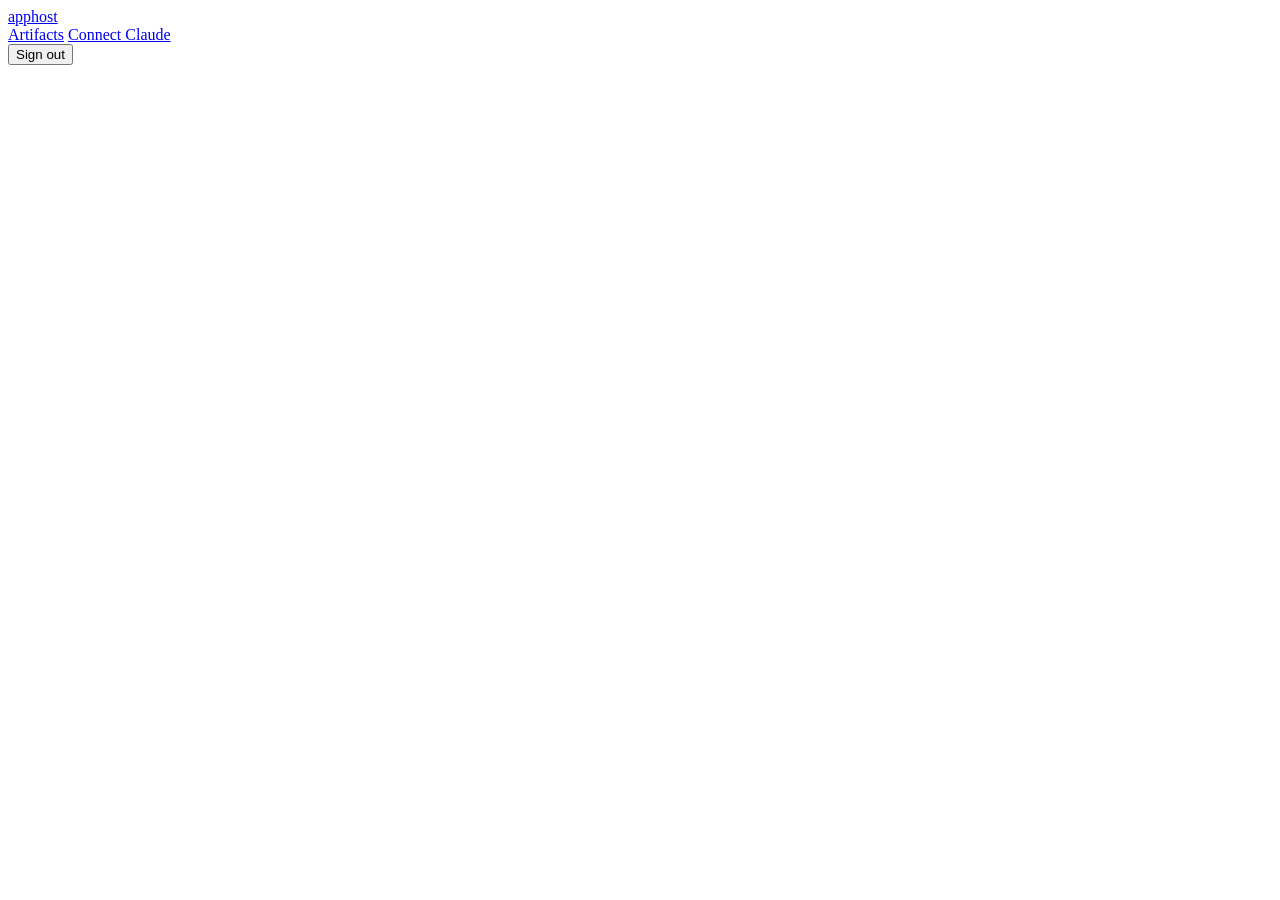
==== ui/index.html @ 9e33a071 "Initial commit Co-Authored-By: Claude Opus 5.5 <noreply@anthropic.com>" ====
<!doctype html>
<html lang="en">
<head>
  <meta charset="utf-8">
  <meta name="viewport" content="width=device-width,initial-scale=1">
  <title>apphost</title>
  <link rel="icon" href="/assets/favicon.svg">
  <link rel="stylesheet" href="/assets/app.css">
  <script src="/assets/app.js" defer></script>
</head>
<body>
  <header class="top">
    <a class="brand" href="#/"><span class="logo"></span>apphost</a>
    <nav>
      <a href="#/" data-nav="artifacts">Artifacts</a>
      <a href="#/connect" data-nav="connect">Connect Claude</a>
    </nav>
    <div class="user">
      <span id="user-name" class="muted"></span>
      <form method="post" action="/auth/logout"><button type="submit" class="link">Sign out</button></form>
    </div>
  </header>
  <main id="view" aria-live="polite"></main>
  <div id="toast" role="status"></div>
  <dialog id="dialog"></dialog>
</body>
</html>
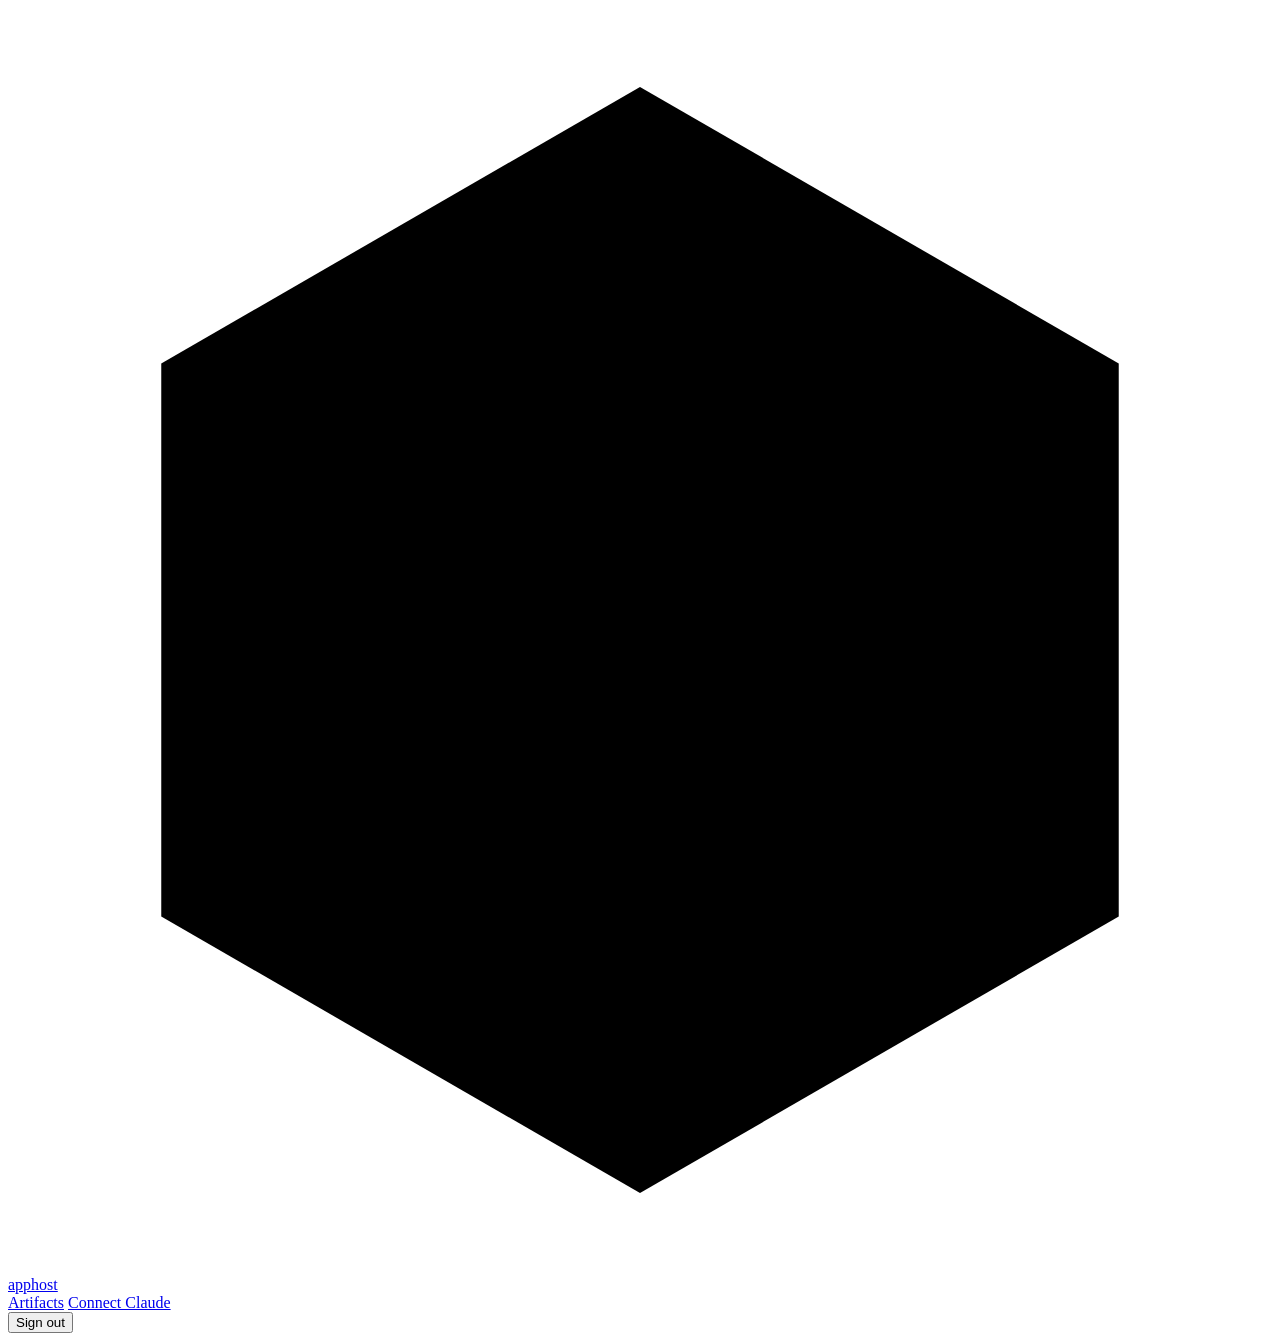
==== commit 8025c570: "Redesign portal UI: dark brand theme with honeycomb backdrop Restyle and recompose the portal in the" ====
--- a/ui/index.html
+++ b/ui/index.html
@@ -3,21 +3,28 @@
 <head>
   <meta charset="utf-8">
   <meta name="viewport" content="width=device-width,initial-scale=1">
+  <meta name="description" content="Find, open and share the pages your colleagues publish through Claude.">
   <title>apphost</title>
   <link rel="icon" href="/assets/favicon.svg">
   <link rel="stylesheet" href="/assets/app.css">
   <script src="/assets/app.js" defer></script>
 </head>
 <body>
+  <!--backdrop-->
   <header class="top">
-    <a class="brand" href="#/"><span class="logo"></span>apphost</a>
-    <nav>
-      <a href="#/" data-nav="artifacts">Artifacts</a>
-      <a href="#/connect" data-nav="connect">Connect Claude</a>
-    </nav>
-    <div class="user">
-      <span id="user-name" class="muted"></span>
-      <form method="post" action="/auth/logout"><button type="submit" class="link">Sign out</button></form>
+    <div class="top-inner">
+      <a class="brand" href="#/" aria-label="apphost, all artifacts">
+        <svg class="logo" viewBox="0 0 24 24" aria-hidden="true" focusable="false"><polygon points="12,1.5 21.09,6.75 21.09,17.25 12,22.5 2.91,17.25 2.91,6.75"/><path d="M8 9.5h8M8 12.5h8M8 15.5h5"/></svg>
+        <span>apphost</span>
+      </a>
+      <nav aria-label="Main">
+        <a href="#/" data-nav="artifacts">Artifacts</a>
+        <a href="#/connect" data-nav="connect">Connect Claude</a>
+      </nav>
+      <div class="user">
+        <span id="user-name" class="muted"></span>
+        <form method="post" action="/auth/logout"><button type="submit" class="ghost">Sign out</button></form>
+      </div>
     </div>
   </header>
   <main id="view" aria-live="polite"></main>
